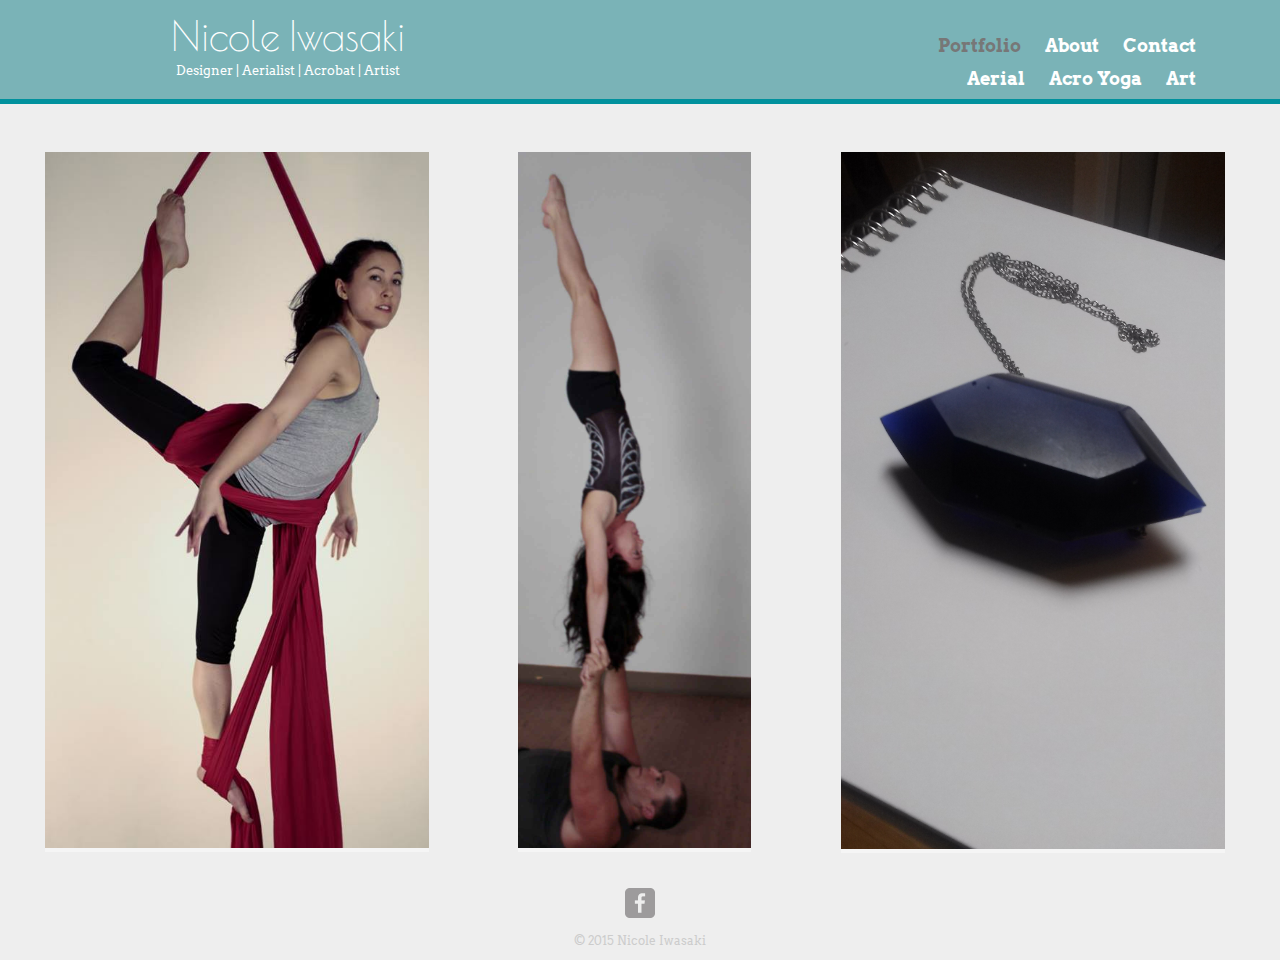
==== index.html @ 08fa556d "first commit - after site went up, learned git late" ====
<!DOCTYPE html>
<html>
  <head>
    <meta charset="utf-8">
    <title>Nicole Iwasaki | Designer</title>
    <link rel="stylesheet" href="css/normalize.css">
    <link href='https://fonts.googleapis.com/css?family=Poiret+One|Arvo:400,400italic,700,700italic|Mallanna' rel='stylesheet' type='text/css'>
    <link rel="stylesheet" href="css/main.css">
    <link rel="stylesheet" href="css/responsive.css">
    <meta name="viewport" content="width=device-width, initial-scale=1.0">
  </head>
  <body>
    <header>
      <a href="index.html" id="logo">
        <h1>Nicole Iwasaki</h1>
        <h2>Designer | Aerialist | Acrobat | Artist</h2>
      </a>
      <nav>
        <ul>
          <li><a href="index.html" class="selected">Portfolio</a></li>
          <li><a href="about.html">About</a></li>
          <li><a href="contact.html">Contact</a></li>
        </ul>
      </nav>
      <nav id="galnav">
        <ul>
          <li><a href="aerial.html">Aerial</a></li>
          <li><a href="acro.html">Acro Yoga</a></li>
          <li><a href="art.html">Art</a></li>
        </ul>
      </nav>
    </header>
    <div id="wrapper"></div>
    <span id="welcomepg">
      <li>
        <a href="aerial.html">
        <img src="img/RebSplit.jpg" alt="aerial silks arabesque split">
        </a>
      </li>
      <li>
        <a href="acro.html">
        <img src="img/AcroH2H.jpg" alt="acro yoga low hand to hand">
        </a>
      </li>
        <li>
          <a href="art.html">
          <img src="img/GlassRupeeO.jpg" alt="Nicole Iwasaki glass gem, Legend of Zelda 5 rupee">
          </a>
        </li>
    </span>
    <footer>
      <a href="http:/facebook.com/nicosaki"><img src="img/facebook-wrap.png" alt="Facebook Logo" class="social-icon">
      </a>
      <p>&copy; 2015 Nicole Iwasaki</p>
    </footer>
  </body>


</html>
---- css/main.css ----
/******************************
Nicole Iwasaki, created 9/14/15
GENERAL
******************************/



body {
 font-family: "Arvo", sans-serif;
}

a {
  text-decoration: none;
}

#wrapper {
  max-width: 940px;
  margin: 0 auto;
  padding: 0 5%;
}

img {
  max-width:100%;
}

h3 {
  margin: 0 0 1em 0;
  font-size: 1em;
}

/******************************
HEADING
******************************/

/*removes weird margin space at top page : TRBL*/
header {
  float: left;
  margin: 0 0 30px 0;
  padding: 5px 0 0 0;
  width: 100%;
}

#logo {
  text-align: center;
  margin: 0;
}

h1 {
  font-family: "Poiret One", sans-serif;
  margin: 15px 0;
  font-size: 1.75em;
  font-weight: normal;
  line-height: 0.8em;
}

h2 {
  font-size: .75em;
  margin: -5px 0 0;
  font-weight: normal;
}



/******************************
Navigation
******************************/


nav {
  text-align: center;
  padding: 10px 0;
  margin: 20px 0 0;
}

nav ul {
  list-style: none;
  margin: 0 10px;
  padding: 0;
}

nav li {
  display: inline-block;
}

nav a {
  font-weight: 800;
  padding: 10px 10px;
}

#galnav {
  margin-top: -8px;
}


/******************************
FOOTER
******************************/


footer {
  font-size: 0.75em;
  text-align: center;
  clear: both;
  padding-top: 50px;
  color: #ccc;
}

.social-icon {
  width: 30px;
  height: 30px;
  margin: 0 5px;
}


/******************************
PAGE: Gallery
******************************/



#gallery {
  margin: 0;
  padding: 0;
  list-style: none;
}

#gallery li {
 float: left;
 width: 45%;
 margin: 2.5%;
 background-color: #f5f5f5;
 color: #bdc3c7;
}

#gallery li a p {
 margin: 0;
 padding: 5%;
 font-size: 0.75em;
 color: #9da3a7;
}



/******************************
PAGE: Portfolio
******************************/


#welcomepg {
  padding: 0;
  list-style: none;
}

#welcomepg li {
 float: left;
 width: 30%;
 margin: -15px 3.5%;
 background-color: #f5f5f5;
 color: #bdc3c7;
}

#welcomepg li:nth-child(2){
  width: 18.2%;
}


/******************************
PAGE: ABOUT
******************************/


.profile-photo {
  display: block;
  max-width: 150px;
  margin: 0 auto 10px;
  border-radius: 100%;
}


/******************************
PAGE: CONTACT
******************************/



.contact-info {
  list-style-type: none;
  padding: 0;
  margin: 0;
  font-size: 0.9em;
}

.contact-info a {
  display: block;
  min-height: 20px;
  background-repeat: no-repeat;
  background-size: 20px 20px;
  padding: 0 0 0 30px;
  margin: 0 0 10px;
}

.contact-info li.phone a {
  background-image: url('../img/phone.png');
}

.contact-info li.mail a {
  background-image: url('../img/mail.png');
}



/******************************
PAGE: ACRO
******************************/


#Rsidebar {
  float: right;
  margin-left: 0;
  text-align: left;
  width: 20.33%;
  font-size: 0.75em;
  color: #9da3a7;
  background-color: #f5f5f5;
  color: #bdc3c7;
}

#acrogal {
  float: left;
  width: 75.5%;
  font-size: 0.75em;
  color: #9da3a7;
  background-color: #f5f5f5;
  color: #bdc3c7;
}



/******************************
COLORS
******************************/

/*links*/
a {
  color: #7ab3b7;
}

/*header/logo*/
header {
  background: #7ab3b7;
  border-color: #00919d;
}

/* logo text */
h1, h2{
  color: #fff;
}

/* nav bar on mobile*/
nav{
  background: #00918c;
}

/*nav links*/
nav a, nav a:visited {
  color: #fff;
}

nav a.selected, nav a:hover {
  color: #777;
}

/*site body and text colors*/
body {
  background-color: #eee;
  color: #999;
}
---- css/responsive.css ----
@media screen and (min-width: 480px) {
  /******************************
TWO COLUMN LAYOUT
  ******************************/

  #primary {
    width: 50%;
    float: left;
  }
  #secondary{
    width: 40%;
    float: right;
  }

  /******************************
  PAGE: GALLERIES
  ******************************/

  #gallery li {
    width: 28.3333%
  }
  #gallery li:nth-child(3n+1){
    clear: left;
  }

  /******************************
  PAGE: ABOUT
  ******************************/
  .profile-photo{
    float: left;
    margin: 0 5% 80px 0;
  }
}


@media screen and (min-width: 660px) {
  /******************************
  HEADER
  ******************************/

  nav {
    background: none;
    float: right;
    font-size: 1.125em;
    margin-right: 5%;
    text-align: right;
    width: 50%;
  }

  #logo {
    float: left;
    margin-left: 5%
    text-align: left;
    width: 45%;
  }

  #sidebar {
    float: left;
    margin-left: 0;
    text-align: left;
    width: 23%;
  }

  #artgal {
    float: right;
    width: 74.5%;
  }

  h1 {
    font-size: 2.5em;
  }
  h2 {
    font-size: 0.825em;
    margin-bottom: 20px;
  }
  header {
    border-bottom: 5px solid #00919d;
    margin-bottom: 63px;
  }
}
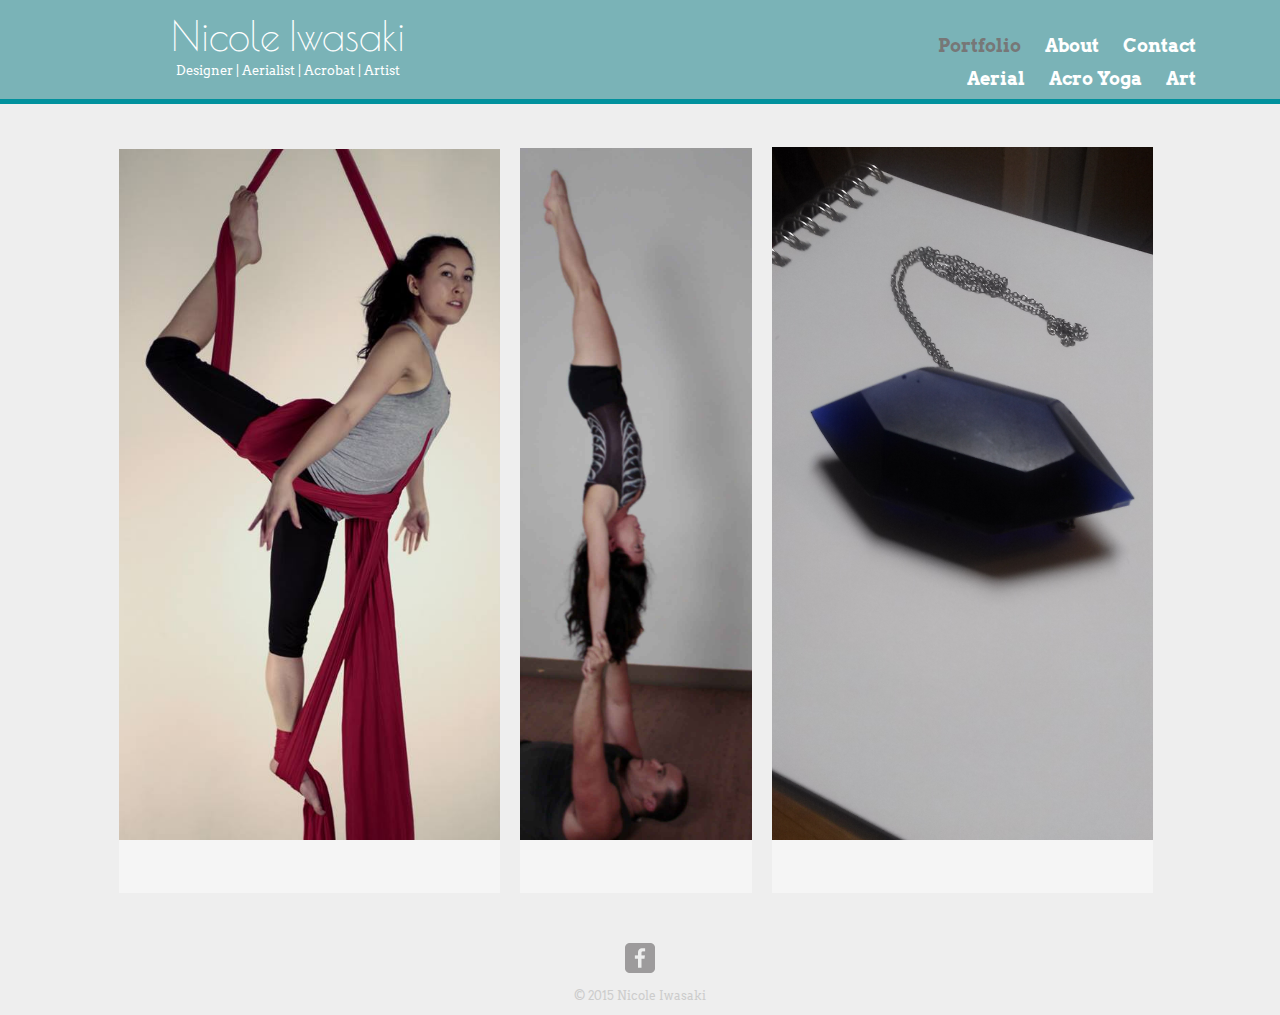
==== commit 95cdaba8: "Added CSS interactivity to main and responinsive on index" ====
--- a/index.html
+++ b/index.html
@@ -31,23 +31,26 @@
       </nav>
     </header>
     <div id="wrapper"></div>
-    <span id="welcomepg">
+    <ul class="welcomepg">
       <li>
         <a href="aerial.html">
         <img src="img/RebSplit.jpg" alt="aerial silks arabesque split">
+        <span class="text-content"><span>Aerial</span></span>
         </a>
       </li>
       <li>
         <a href="acro.html">
         <img src="img/AcroH2H.jpg" alt="acro yoga low hand to hand">
+        <span class="text-content"><span>Acro</span></span>
         </a>
       </li>
         <li>
           <a href="art.html">
           <img src="img/GlassRupeeO.jpg" alt="Nicole Iwasaki glass gem, Legend of Zelda 5 rupee">
+          <span class="text-content"><span>Art</span></span>
           </a>
         </li>
-    </span>
+    </ul>
     <footer>
       <a href="http:/facebook.com/nicosaki"><img src="img/facebook-wrap.png" alt="Facebook Logo" class="social-icon">
       </a>
--- a/css/main.css
+++ b/css/main.css
@@ -146,22 +146,53 @@
 ******************************/
 
 
-#welcomepg {
-  padding: 0;
+ul.welcomepg {
+  padding: 0 .5em 0 0;
+  margin: 0;
   list-style: none;
-}
-
-#welcomepg li {
- float: left;
+  text-align: center;
+}
+
+
+ul.welcomepg li {
+ display: inline-block;
  width: 30%;
- margin: -15px 3.5%;
+ margin: -20px .5em 0;
  background-color: #f5f5f5;
  color: #bdc3c7;
 }
 
-#welcomepg li:nth-child(2){
+ul.welcomepg li:nth-child(2){
   width: 18.2%;
 }
+
+span.text-content {
+  background: rgba(0,0,0,0.5);
+  color: white;
+  cursor: pointer;
+  display: table;
+  padding: 0 .5em 0 0;
+  margin: -3em 0 3em 0;
+  list-style: none;
+  text-align: center;
+  font-size: 1em;
+  opacity: 0;
+}
+
+span.text-content li:nth-child(2){
+  width: 18.2%;
+}
+
+ul.welcomepg li:hover span.text-content {
+  opacity: 1;
+}
+
+span.text-content span{
+  display: table-cell;
+  text-align: center;
+  vertical align: middle;
+}
+
 
 
 /******************************
--- a/css/responsive.css
+++ b/css/responsive.css
@@ -1,7 +1,18 @@
 @media screen and (min-width: 480px) {
+  /******************************
+Portfolio
+  ******************************/
+
+
+  span.text-content {
+    font-size: 1.5em;
+  }
+
+
   /******************************
 TWO COLUMN LAYOUT
   ******************************/
+
 
   #primary {
     width: 50%;
@@ -77,4 +88,14 @@
     border-bottom: 5px solid #00919d;
     margin-bottom: 63px;
   }
+
+
+/******************************
+Portfolio
+******************************/
+
+
+  span.text-content {
+    font-size: 2.5em;
+  }
 }
